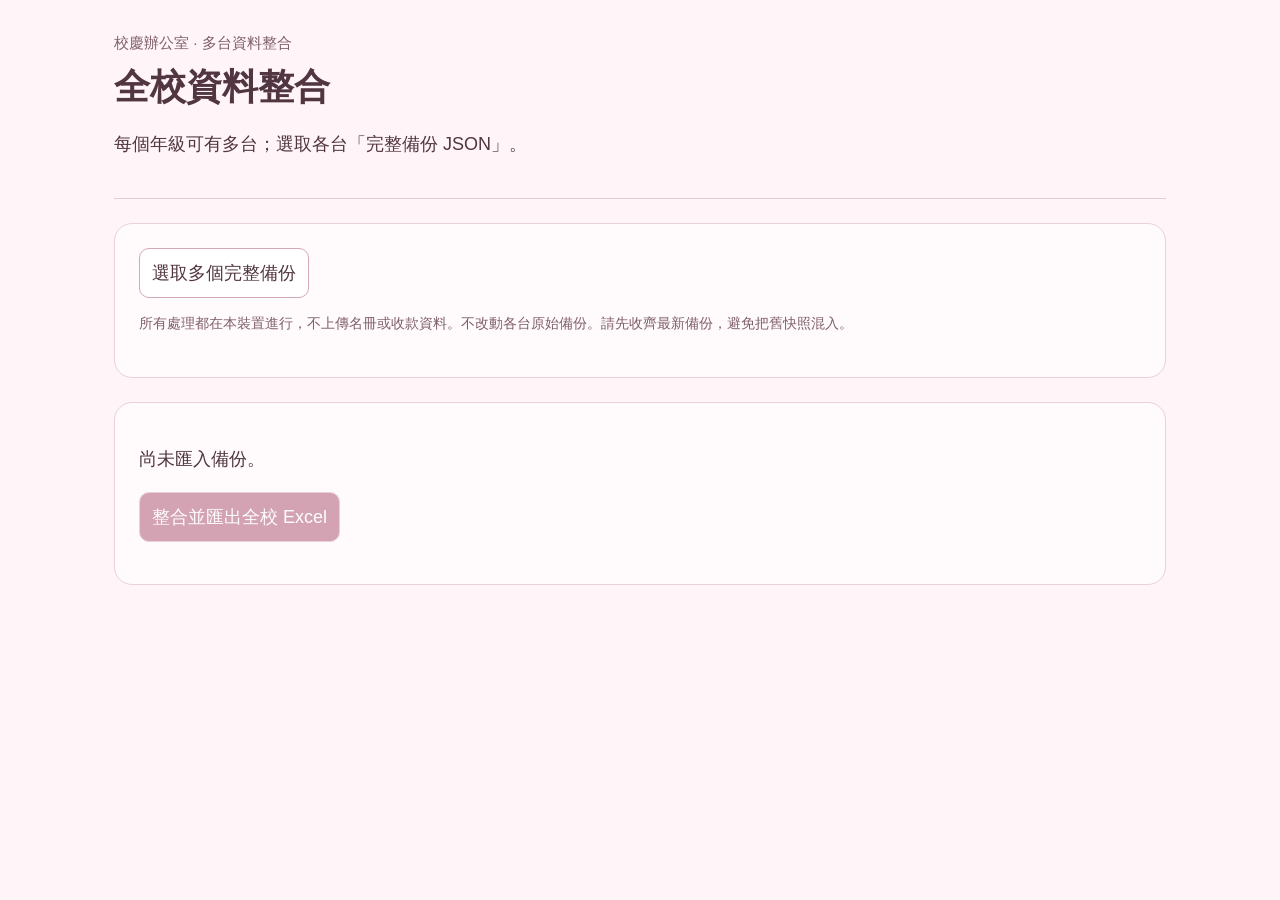
==== merge.html @ 0c6d0a1e "Add files via upload" ====
<!doctype html><html lang="zh-Hant"><meta charset="utf-8"><meta name="viewport" content="width=device-width,initial-scale=1"><title>校慶全校資料整合</title><link rel="stylesheet" href="style.css?v=4"><main><header><div><small>校慶辦公室 · 多台資料整合</small><h1>全校資料整合</h1><p>每個年級可有多台；選取各台「完整備份 JSON」。</p></div></header><section class="panel"><label class="file">選取多個完整備份<input id="files" type="file" accept=".json,application/json" multiple></label><p class="hint">所有處理都在本裝置進行，不上傳名冊或收款資料。不改動各台原始備份。請先收齊最新備份，避免把舊快照混入。</p><p id="status" role="status"></p><div id="sources"></div></section><section id="conflicts" class="panel" hidden><h2>確認差異與疑似重複款項</h2><p>不會自動覆蓋有差異的紀錄。同學生同金額可能是兩筆真實捐款，請核對來源後選擇。</p><div id="issues"></div></section><section class="panel"><p id="summary">尚未匯入備份。</p><button id="export" class="primary" disabled>整合並匯出全校 Excel</button><p id="result" role="status"></p></section></main><script src="core.js?v=4"></script><script src="merge.js?v=4"></script><script src="merge-ui.js?v=4"></script></html>
---- style.css ----
:root{font:18px -apple-system,BlinkMacSystemFont,"PingFang TC",sans-serif;color:#513641;background:#fff5f8}*{box-sizing:border-box}body{margin:0}main{max-width:1100px;margin:auto;padding:32px 24px 60px}header,.row{display:flex;justify-content:space-between;align-items:center;gap:16px;flex-wrap:wrap}header{border-bottom:1px solid #e6cbd6;padding-bottom:20px}h1{font-size:36px;margin:10px 0}h2{font-size:24px}h3{font-size:20px}p{line-height:1.65}small,.hint,footer{color:#805f6c}.badge{display:inline-block;border:1px solid #dcb6c7;background:#fbe4ee;border-radius:20px;padding:8px 14px;font-size:15px}#save-status{font-weight:650}.panel{padding:24px;background:#fffafb;border:1px solid #ead0dc;border-radius:18px;margin-top:24px}label{display:block;font-weight:600;margin:16px 0 8px}input,select,textarea,button,.file{font:inherit;color:inherit;border:1px solid #d4a7bb;border-radius:10px;padding:12px;min-height:48px;background:white}input:not([type=checkbox]),textarea{width:100%}select{max-width:100%}button,.file{cursor:pointer}button{background:#f9e6ee}button:disabled{opacity:.5;cursor:wait}.primary{background:#a84f70;color:white}input:focus-visible,textarea:focus-visible,button:focus-visible,select:focus-visible,summary:focus-visible{outline:3px solid #a84f70;outline-offset:3px}.file{display:inline-flex;gap:10px;align-items:center;font-weight:400;margin:0;position:relative}.file input{position:absolute;opacity:0;width:1px!important;height:1px;min-height:0}.file:focus-within{outline:3px solid #a84f70}.tools{display:flex;gap:12px;flex-wrap:wrap;margin-top:20px}.stats{display:grid;grid-template-columns:repeat(3,1fr);gap:14px;margin-top:24px}.stats>div{background:#f8e1eb;border-radius:14px;padding:20px}.stats small,.stats strong{display:block}.stats strong{font-size:30px;margin-top:8px;overflow-wrap:anywhere}.row>input{flex:1;min-width:180px}.filters{justify-content:flex-start;margin:16px 0}.filters label{margin:0}.filters select{margin-left:12px}.results{display:grid;grid-template-columns:repeat(2,minmax(0,1fr));gap:12px;max-height:480px;overflow:auto}.student{text-align:left;display:flex;flex-direction:column;gap:6px;background:#fffafb;overflow-wrap:anywhere}.student strong{font-size:23px}.student[aria-pressed=true]{border:2px solid #a84f70;background:#fce8f0}.check{display:flex;align-items:center;gap:12px;margin-top:20px}.check input{width:28px;height:28px}.check label{margin:0;font-size:22px}.hint,footer{font-size:14px}.fields{display:grid;grid-template-columns:1fr 1fr;gap:16px}hr{border:0;border-top:1px solid #ead0dc;margin-top:28px}form button{margin-top:16px}.payment{border-top:1px solid #ead0dc;padding:16px 0;overflow-wrap:anywhere}.payment button{margin-left:12px}.notice{background:#fff1dd;border:1px solid #bf873a;padding:16px;margin-top:16px;border-radius:12px;white-space:pre-line;overflow-wrap:anywhere}summary{cursor:pointer;font-weight:600;min-height:44px}footer{margin-top:24px}#student-title{overflow-wrap:anywhere}[hidden]{display:none!important}@media(max-width:600px){main{padding:20px 14px}.panel{padding:18px 14px}.stats{gap:8px}.stats>div{padding:12px 9px}.stats strong{font-size:23px}.stats small{font-size:13px}.results,.fields{grid-template-columns:1fr}.row>input{flex-basis:100%}.tools>*{width:100%;justify-content:center}h1{font-size:30px}.filters select{margin-left:0}button{white-space:normal}.payment button{margin:8px 0 0;display:block}}

dialog{max-width:calc(100vw - 32px);width:520px;border:1px solid #d4a7bb;border-radius:18px;padding:24px;background:#fffafb;color:#513641}dialog::backdrop{background:#51364166}

#editor{scroll-margin-top:16px}.received{border:1px solid #ead0dc;border-radius:12px;padding:16px}.received strong:last-child{color:#a84f70}
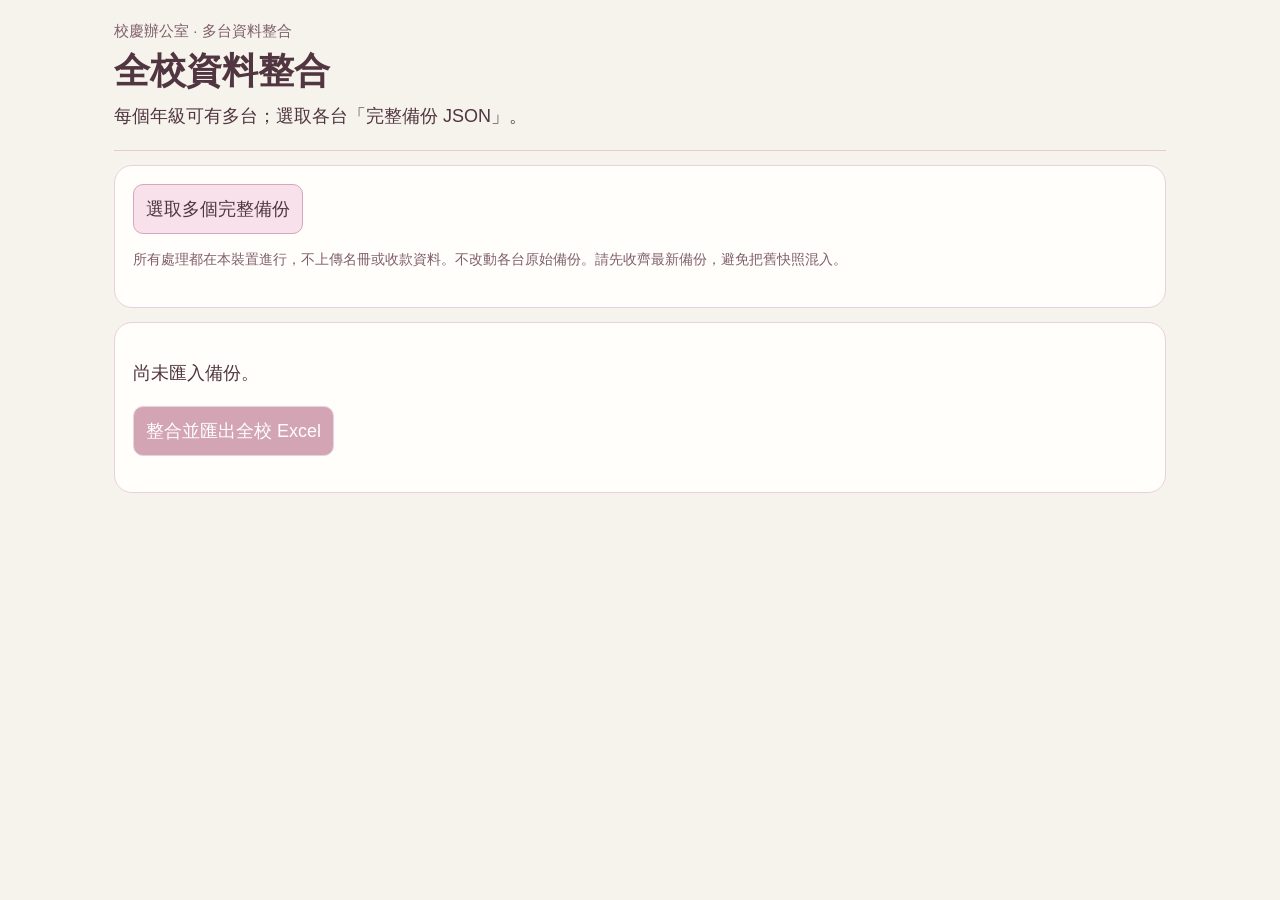
==== commit 52e201a9: "Add files via upload" ====
--- a/merge.html
+++ b/merge.html
@@ -1 +1 @@
-<!doctype html><html lang="zh-Hant"><meta charset="utf-8"><meta name="viewport" content="width=device-width,initial-scale=1"><title>校慶全校資料整合</title><link rel="stylesheet" href="style.css?v=4"><main><header><div><small>校慶辦公室 · 多台資料整合</small><h1>全校資料整合</h1><p>每個年級可有多台；選取各台「完整備份 JSON」。</p></div></header><section class="panel"><label class="file">選取多個完整備份<input id="files" type="file" accept=".json,application/json" multiple></label><p class="hint">所有處理都在本裝置進行，不上傳名冊或收款資料。不改動各台原始備份。請先收齊最新備份，避免把舊快照混入。</p><p id="status" role="status"></p><div id="sources"></div></section><section id="conflicts" class="panel" hidden><h2>確認差異與疑似重複款項</h2><p>不會自動覆蓋有差異的紀錄。同學生同金額可能是兩筆真實捐款，請核對來源後選擇。</p><div id="issues"></div></section><section class="panel"><p id="summary">尚未匯入備份。</p><button id="export" class="primary" disabled>整合並匯出全校 Excel</button><p id="result" role="status"></p></section></main><script src="core.js?v=4"></script><script src="merge.js?v=4"></script><script src="merge-ui.js?v=4"></script></html>
+<!doctype html><html lang="zh-Hant"><meta charset="utf-8"><meta name="viewport" content="width=device-width,initial-scale=1"><title>校慶全校資料整合</title><link rel="stylesheet" href="style.css?v=5"><main><header><div><small>校慶辦公室 · 多台資料整合</small><h1>全校資料整合</h1><p>每個年級可有多台；選取各台「完整備份 JSON」。</p></div></header><section class="panel"><label class="file">選取多個完整備份<input id="files" type="file" accept=".json,application/json" multiple></label><p class="hint">所有處理都在本裝置進行，不上傳名冊或收款資料。不改動各台原始備份。請先收齊最新備份，避免把舊快照混入。</p><p id="status" role="status"></p><div id="sources"></div></section><section id="conflicts" class="panel" hidden><h2>確認差異與疑似重複款項</h2><p>不會自動覆蓋有差異的紀錄。同學生同金額可能是兩筆真實捐款，請核對來源後選擇。</p><div id="issues"></div></section><section class="panel"><p id="summary">尚未匯入備份。</p><button id="export" class="primary" disabled>整合並匯出全校 Excel</button><p id="result" role="status"></p></section></main><script src="core.js?v=5"></script><script src="merge.js?v=5"></script><script src="merge-ui.js?v=5"></script></html>
--- a/style.css
+++ b/style.css
@@ -3,3 +3,5 @@
 dialog{max-width:calc(100vw - 32px);width:520px;border:1px solid #d4a7bb;border-radius:18px;padding:24px;background:#fffafb;color:#513641}dialog::backdrop{background:#51364166}
 
 #editor{scroll-margin-top:16px}.received{border:1px solid #ead0dc;border-radius:12px;padding:16px}.received strong:last-child{color:#a84f70}
+/* v5: compact entry, warm paper background and pink controls. */
+:root{background:#f5f3ec}button,.file{background:#f8e1eb;border-color:#d4a7bb}button.primary{background:#a84f70;color:#fff}input[type=checkbox]{accent-color:#a84f70}.panel{background:#fffefa;margin-top:14px;padding:18px}main{padding-top:20px}header{padding-bottom:12px}h1{margin:6px 0}header p{margin:6px 0}.stats{margin-top:14px}.stats>div{padding:12px 16px}.stats strong{font-size:25px;margin-top:4px}.entry-grid{display:grid;grid-template-columns:1fr 1fr;gap:20px}.entry-grid label{margin:9px 0 5px}.entry-grid .check label{margin:0;font-size:19px}.check{margin:0}.checks{justify-content:flex-start;gap:18px;margin-top:10px}.entry-grid h3{margin:8px 0;font-size:18px}.entry-grid p{margin:7px 0}.entry-grid input:not([type=checkbox]),.entry-grid select,.entry-grid textarea{padding:8px 10px;min-height:44px}.entry-grid select{width:100%}.entry-grid .fields{gap:10px}.editor-head h2{margin:0;font-size:23px}.editor-head button{min-height:44px;padding:8px 12px}.save-row{margin-top:12px;border-top:1px solid #e4d6d8;padding-top:10px}.save-row p{font-size:15px;margin:0;flex:1}.save-row button{min-width:160px}#history{margin-top:8px}#history summary{font-size:15px;min-height:32px;padding-top:5px}.editing #received-panel{margin-top:14px}.editing header{padding-bottom:8px}.editing h1{font-size:26px}.editing .stats{display:none}.editing #editor{margin-top:10px}#editor{scroll-margin-top:10px}#editor-message{overflow-wrap:anywhere}dialog{background:#fffefa}@media(max-width:600px){.entry-grid{grid-template-columns:1fr;gap:6px}.entry-grid .fields{grid-template-columns:1fr 1fr}.panel{padding:14px}.checks{margin-top:8px}.editor-head{gap:8px}.editor-head h2{font-size:21px}.save-row{gap:8px}.save-row button{width:100%}.entry-grid textarea{height:64px}.stats strong{font-size:22px}}
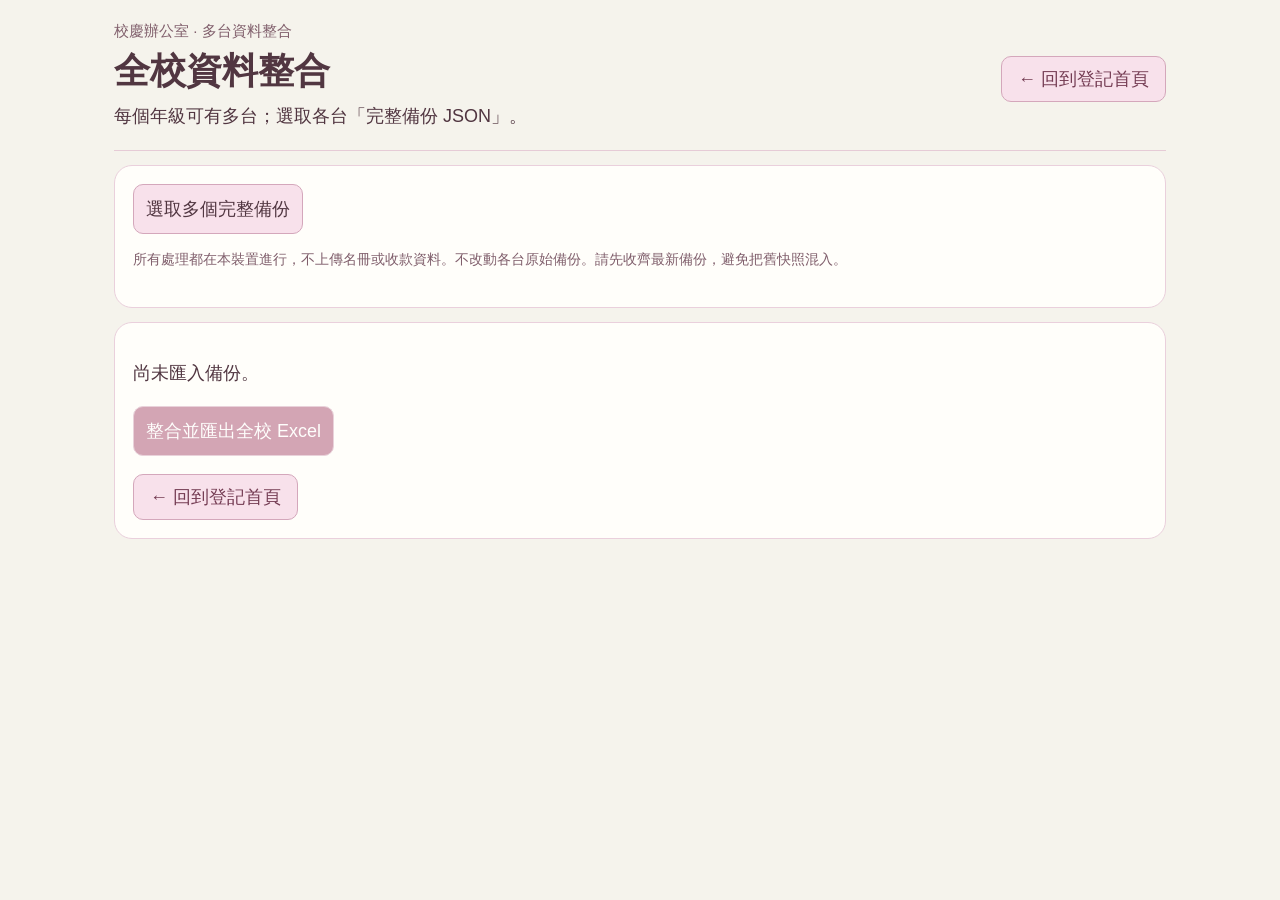
==== commit 27ea7e91: "Add files via upload" ====
--- a/merge.html
+++ b/merge.html
@@ -1 +1 @@
-<!doctype html><html lang="zh-Hant"><meta charset="utf-8"><meta name="viewport" content="width=device-width,initial-scale=1"><title>校慶全校資料整合</title><link rel="stylesheet" href="style.css?v=5"><main><header><div><small>校慶辦公室 · 多台資料整合</small><h1>全校資料整合</h1><p>每個年級可有多台；選取各台「完整備份 JSON」。</p></div></header><section class="panel"><label class="file">選取多個完整備份<input id="files" type="file" accept=".json,application/json" multiple></label><p class="hint">所有處理都在本裝置進行，不上傳名冊或收款資料。不改動各台原始備份。請先收齊最新備份，避免把舊快照混入。</p><p id="status" role="status"></p><div id="sources"></div></section><section id="conflicts" class="panel" hidden><h2>確認差異與疑似重複款項</h2><p>不會自動覆蓋有差異的紀錄。同學生同金額可能是兩筆真實捐款，請核對來源後選擇。</p><div id="issues"></div></section><section class="panel"><p id="summary">尚未匯入備份。</p><button id="export" class="primary" disabled>整合並匯出全校 Excel</button><p id="result" role="status"></p></section></main><script src="core.js?v=5"></script><script src="merge.js?v=5"></script><script src="merge-ui.js?v=5"></script></html>
+<!doctype html><html lang="zh-Hant"><meta charset="utf-8"><meta name="viewport" content="width=device-width,initial-scale=1"><title>校慶全校資料整合</title><link rel="stylesheet" href="style.css?v=7"><main><header><div><small>校慶辦公室 · 多台資料整合</small><h1>全校資料整合</h1><p>每個年級可有多台；選取各台「完整備份 JSON」。</p></div><a class="home-link" href="./index.html">← 回到登記首頁</a></header><section class="panel"><label class="file">選取多個完整備份<input id="files" type="file" accept=".json,application/json" multiple></label><p class="hint">所有處理都在本裝置進行，不上傳名冊或收款資料。不改動各台原始備份。請先收齊最新備份，避免把舊快照混入。</p><p id="status" role="status"></p><div id="sources"></div></section><section id="conflicts" class="panel" hidden><h2>確認差異與疑似重複款項</h2><p>不會自動覆蓋有差異的紀錄。同學生同金額可能是兩筆真實捐款，請核對來源後選擇。</p><div id="issues"></div></section><section class="panel"><p id="summary">尚未匯入備份。</p><button id="export" class="primary" disabled>整合並匯出全校 Excel</button><p id="result" role="status"></p><a class="home-link" href="./index.html">← 回到登記首頁</a></section></main><script src="core.js?v=7"></script><script src="merge.js?v=7"></script><script src="merge-ui.js?v=7"></script></html>
--- a/style.css
+++ b/style.css
@@ -5,3 +5,7 @@
 #editor{scroll-margin-top:16px}.received{border:1px solid #ead0dc;border-radius:12px;padding:16px}.received strong:last-child{color:#a84f70}
 /* v5: compact entry, warm paper background and pink controls. */
 :root{background:#f5f3ec}button,.file{background:#f8e1eb;border-color:#d4a7bb}button.primary{background:#a84f70;color:#fff}input[type=checkbox]{accent-color:#a84f70}.panel{background:#fffefa;margin-top:14px;padding:18px}main{padding-top:20px}header{padding-bottom:12px}h1{margin:6px 0}header p{margin:6px 0}.stats{margin-top:14px}.stats>div{padding:12px 16px}.stats strong{font-size:25px;margin-top:4px}.entry-grid{display:grid;grid-template-columns:1fr 1fr;gap:20px}.entry-grid label{margin:9px 0 5px}.entry-grid .check label{margin:0;font-size:19px}.check{margin:0}.checks{justify-content:flex-start;gap:18px;margin-top:10px}.entry-grid h3{margin:8px 0;font-size:18px}.entry-grid p{margin:7px 0}.entry-grid input:not([type=checkbox]),.entry-grid select,.entry-grid textarea{padding:8px 10px;min-height:44px}.entry-grid select{width:100%}.entry-grid .fields{gap:10px}.editor-head h2{margin:0;font-size:23px}.editor-head button{min-height:44px;padding:8px 12px}.save-row{margin-top:12px;border-top:1px solid #e4d6d8;padding-top:10px}.save-row p{font-size:15px;margin:0;flex:1}.save-row button{min-width:160px}#history{margin-top:8px}#history summary{font-size:15px;min-height:32px;padding-top:5px}.editing #received-panel{margin-top:14px}.editing header{padding-bottom:8px}.editing h1{font-size:26px}.editing .stats{display:none}.editing #editor{margin-top:10px}#editor{scroll-margin-top:10px}#editor-message{overflow-wrap:anywhere}dialog{background:#fffefa}@media(max-width:600px){.entry-grid{grid-template-columns:1fr;gap:6px}.entry-grid .fields{grid-template-columns:1fr 1fr}.panel{padding:14px}.checks{margin-top:8px}.editor-head{gap:8px}.editor-head h2{font-size:21px}.save-row{gap:8px}.save-row button{width:100%}.entry-grid textarea{height:64px}.stats strong{font-size:22px}}
+
+#close-editor:disabled{background:#e5e5e2;color:#8b8b86;border-color:#d3d3cd;opacity:1;cursor:not-allowed}
+
+.home-link{display:inline-flex;align-items:center;justify-content:center;min-height:44px;padding:10px 16px;background:#f8e1eb;border:1px solid #d4a7bb;border-radius:10px;color:#743c53;text-decoration:none}.home-link:focus-visible{outline:3px solid #a84f70;outline-offset:3px}
